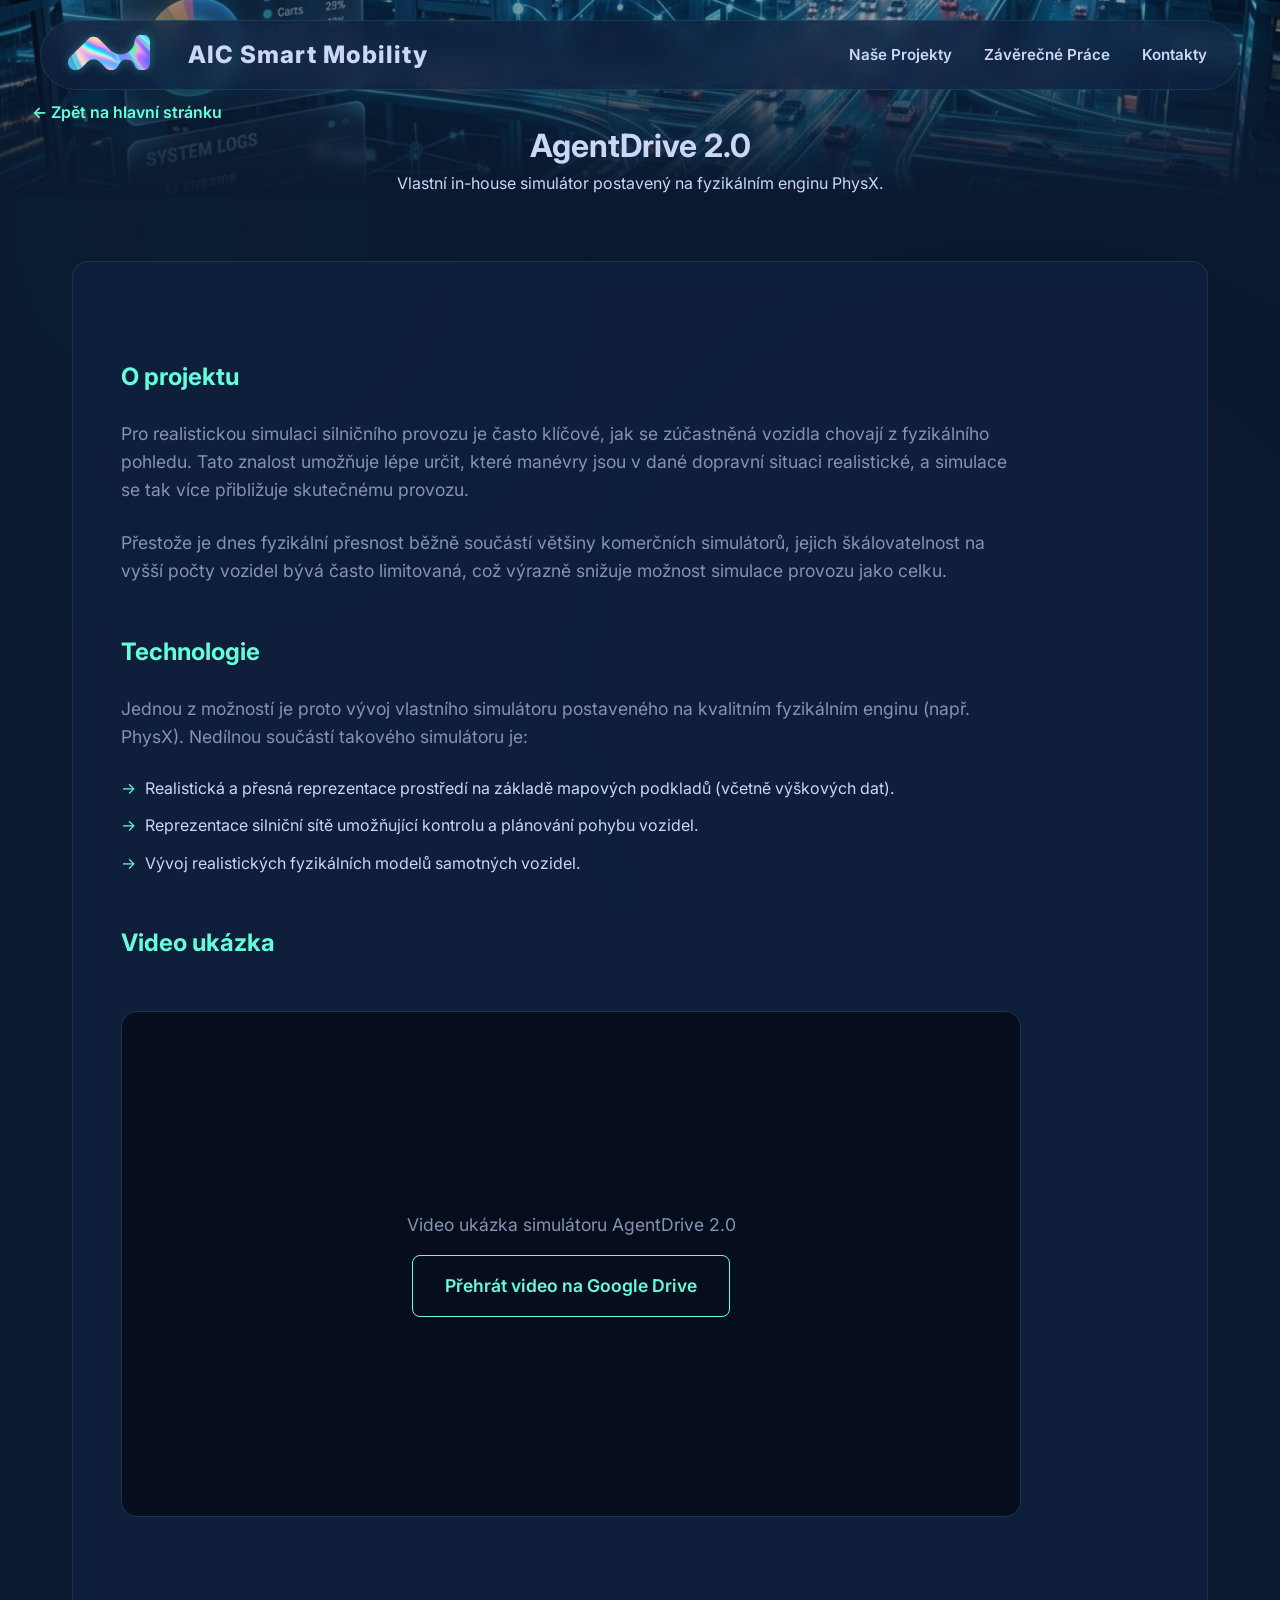
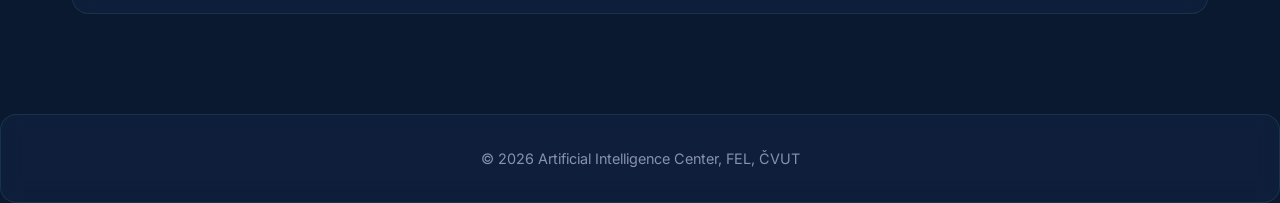
==== agent-drive.html @ fb55c25d "added project subpages" ====
<!DOCTYPE html>
<html lang="cs">

<head>
    <meta charset="UTF-8">
    <meta name="viewport" content="width=device-width, initial-scale=1.0">
    <title>AgentDrive 2.0 | AIC Smart Mobility</title>
    <link rel="preconnect" href="https://fonts.googleapis.com">
    <link rel="preconnect" href="https://fonts.gstatic.com" crossorigin>
    <link href="https://fonts.googleapis.com/css2?family=Inter:wght@300;400;600;800&display=swap" rel="stylesheet">
    <link rel="stylesheet" href="style.css">
</head>

<body>
    <div class="background-effects">
        <div class="glow glow-1"></div>
        <div class="glow glow-2"></div>
    </div>

    <nav class="navbar glassmorphism">
        <div class="container nav-content">
            <div class="logo">
                <img src="assets/Symbol_AIC_Holo.svg" alt="AIC Logo" class="logo-img">
                AIC Smart Mobility
            </div>
            <ul class="nav-links">
                <li><a href="index.html#projekty">Naše Projekty</a></li>
                <li><a href="index.html#temata">Závěrečné Práce</a></li>
                <li><a href="index.html#kontakty">Kontakty</a></li>
            </ul>
        </div>
    </nav>

    <a href="index.html" class="back-btn">&larr; Zpět na hlavní stránku</a>

    <header class="hero-detail" style="background-image: url('assets/agent_drive_hero.png');">
        <div class="container">
            <h1>AgentDrive 2.0</h1>
            <p>Vlastní in-house simulátor postavený na fyzikálním enginu PhysX.</p>
        </div>
    </header>

    <main class="container project-content">
        <div class="glassmorphism" style="padding: 3rem;">
            <h2>O projektu</h2>
            <p>Pro realistickou simulaci silničního provozu je často klíčové, jak se zúčastněná vozidla chovají z fyzikálního pohledu. Tato znalost umožňuje lépe určit, které manévry jsou v dané dopravní situaci realistické, a simulace se tak více přibližuje skutečnému provozu.</p>
            
            <p>Přestože je dnes fyzikální přesnost běžně součástí většiny komerčních simulátorů, jejich škálovatelnost na vyšší počty vozidel bývá často limitovaná, což výrazně snižuje možnost simulace provozu jako celku.</p>

            <h2>Technologie</h2>
            <p>Jednou z možností je proto vývoj vlastního simulátoru postaveného na kvalitním fyzikálním enginu (např. PhysX). Nedílnou součástí takového simulátoru je:</p>
            <ul>
                <li>Realistická a přesná reprezentace prostředí na základě mapových podkladů (včetně výškových dat).</li>
                <li>Reprezentace silniční sítě umožňující kontrolu a plánování pohybu vozidel.</li>
                <li>Vývoj realistických fyzikálních modelů samotných vozidel.</li>
            </ul>

            <h2>Video ukázka</h2>
            <div class="video-container">
                <!-- Vzhledem k tomu, že jde o Google Drive link, vkládáme placeholder nebo odkaz -->
                <div style="width: 100%; height: 100%; display: flex; align-items: center; justify-content: center; background: rgba(0,0,0,0.5); flex-direction: column;">
                    <p style="margin-bottom: 1rem;">Video ukázka simulátoru AgentDrive 2.0</p>
                    <a href="https://drive.google.com/file/d/1O1ORoEh1ZiM3xeJbCoPNkHFGF6hVQxaX/view?usp=sharing" target="_blank" class="btn-primary">Přehrát video na Google Drive</a>
                </div>
            </div>
        </div>
    </main>

    <footer class="glassmorphism">
        <div class="container">
            <p>&copy; 2026 Artificial Intelligence Center, FEL, ČVUT</p>
        </div>
    </footer>

    <script src="script.js"></script>
</body>

</html>
---- style.css ----
:root {
    --bg-color: #0a192f;
    --text-primary: #ccd6f6;
    --text-secondary: #8892b0;
    --accent: #64ffda;
    --glass-bg: rgba(17, 34, 64, 0.7);
    --glass-border: rgba(100, 255, 218, 0.1);
    --font-family: 'Inter', sans-serif;
    --transition: all 0.3s cubic-bezier(0.25, 0.8, 0.25, 1);
}

* {
    margin: 0;
    padding: 0;
    box-sizing: border-box;
    scroll-behavior: smooth;
}

body {
    background-color: var(--bg-color);
    color: var(--text-primary);
    font-family: var(--font-family);
    line-height: 1.6;
    overflow-x: hidden;
    position: relative;
}

.background-effects {
    position: fixed;
    top: 0;
    left: 0;
    width: 100%;
    height: 100%;
    pointer-events: none;
    z-index: -1;
    overflow: hidden;
}

.glow {
    position: absolute;
    border-radius: 50%;
    filter: blur(150px);
    opacity: 0.4;
}

.glow-1 {
    top: -10%;
    left: -10%;
    width: 50vw;
    height: 50vw;
    background: radial-gradient(circle, rgba(100, 255, 218, 0.15) 0%, rgba(10, 25, 47, 0) 70%);
}

.glow-2 {
    bottom: -20%;
    right: -10%;
    width: 60vw;
    height: 60vw;
    background: radial-gradient(circle, rgba(200, 80, 192, 0.15) 0%, rgba(10, 25, 47, 0) 70%);
}

.glassmorphism {
    background: var(--glass-bg);
    backdrop-filter: blur(10px);
    -webkit-backdrop-filter: blur(10px);
    border: 1px solid var(--glass-border);
    border-radius: 16px;
}

.container {
    max-width: 1200px;
    margin: 0 auto;
    padding: 0 2rem;
}

/* Navbar */
.navbar {
    position: fixed;
    top: 20px;
    left: 50%;
    transform: translateX(-50%);
    width: calc(100% - 4rem);
    max-width: 1200px;
    z-index: 100;
    height: 70px;
    border-radius: 50px;
}

.nav-content {
    display: flex;
    justify-content: space-between;
    align-items: center;
    height: 100%;
    padding: 0 2rem;
}

.logo {
    font-size: 1.5rem;
    font-weight: 800;
    color: var(--text-primary);
    letter-spacing: 1px;
    display: flex;
    align-items: center;
    gap: 0.75rem;
}

.logo-img {
    height: 85px;
    width: auto;
    filter: drop-shadow(0 0 5px rgba(100, 255, 218, 0.3));
    margin-top: -5px;
    /* Adjust to balance the overflow */
    margin-left: -30px;
    /* Move slightly more to the left */
    flex-shrink: 0;
}

.logo span {
    color: var(--accent);
}

.nav-links {
    list-style: none;
    display: flex;
    gap: 2rem;
}

.nav-links a {
    text-decoration: none;
    color: var(--text-primary);
    font-weight: 600;
    font-size: 0.95rem;
    transition: var(--transition);
}

.nav-links a:hover {
    color: var(--accent);
}

/* Hero Section */
.hero {
    min-height: 100vh;
    display: flex;
    flex-direction: column;
    justify-content: center;
    align-items: center;
    text-align: center;
    padding-top: 100px;
}

.hero h1 {
    font-size: clamp(2.5rem, 6vw, 4.5rem);
    font-weight: 800;
    line-height: 1.1;
    margin-bottom: 1.5rem;
}

.hero h1 span {
    color: var(--accent);
    background: -webkit-linear-gradient(45deg, var(--accent), #c850c0);
    -webkit-background-clip: text;
    -webkit-text-fill-color: transparent;
}

.hero p {
    font-size: clamp(1rem, 2vw, 1.25rem);
    color: var(--text-secondary);
    max-width: 700px;
    margin-bottom: 2.5rem;
}

.btn-primary {
    display: inline-block;
    padding: 1rem 2rem;
    background: transparent;
    color: var(--accent);
    border: 1px solid var(--accent);
    border-radius: 8px;
    text-decoration: none;
    font-weight: 600;
    font-size: 1.1rem;
    transition: var(--transition);
    cursor: pointer;
}

.btn-primary:hover {
    background: rgba(100, 255, 218, 0.1);
    transform: translateY(-3px);
    box-shadow: 0 10px 20px rgba(100, 255, 218, 0.1);
}

/* Sections */
section {
    padding: 100px 0;
}

.section-title {
    font-size: clamp(2rem, 4vw, 2.5rem);
    margin-bottom: 2rem;
    position: relative;
    display: inline-block;
}

.section-title::after {
    content: '';
    position: absolute;
    bottom: -10px;
    left: 0;
    width: 60px;
    height: 3px;
    background: var(--accent);
    border-radius: 2px;
}

.section-subtitle {
    color: var(--text-secondary);
    margin-bottom: 3rem;
    font-size: 1.1rem;
    max-width: 800px;
}

/* Grids */
.grid {
    display: grid;
    gap: 2rem;
}

.projects-grid {
    grid-template-columns: repeat(auto-fit, minmax(280px, 1fr));
}

/* Cards */
.card {
    overflow: hidden;
    transition: var(--transition);
    display: flex;
    flex-direction: column;
    text-decoration: none;
    /* Odstranění podtržení pro odkaz */
    color: inherit;
    /* Zachování barvy textu */
}

.card:hover {
    transform: translateY(-10px);
    box-shadow: 0 20px 40px rgba(0, 0, 0, 0.4);
    border-color: rgba(100, 255, 218, 0.3);
}

.card-image {
    width: 100%;
    height: 200px;
    object-fit: cover;
    border-bottom: 1px solid var(--glass-border);
    transition: var(--transition);
}

.card:hover .card-image {
    transform: scale(1.05);
}

.placeholder-img {
    background: linear-gradient(135deg, rgba(17, 34, 64, 1) 0%, rgba(10, 25, 47, 1) 100%);
    display: flex;
    align-items: center;
    justify-content: center;
}

.placeholder-img .icon {
    font-size: 4rem;
}

.card-content {
    padding: 2rem;
    flex-grow: 1;
    display: flex;
    flex-direction: column;
}

.card-content h3 {
    font-size: 1.25rem;
    margin-bottom: 0.5rem;
    color: var(--text-primary);
}

.author {
    color: var(--accent);
    font-size: 0.85rem;
    margin-bottom: 1rem;
    font-weight: 600;
}

.card-content p {
    color: var(--text-secondary);
    font-size: 0.95rem;
    margin-bottom: 1.5rem;
    flex-grow: 1;
}

.link-btn {
    color: var(--accent);
    text-decoration: none;
    font-weight: 600;
    font-size: 0.9rem;
    transition: var(--transition);
    display: inline-block;
}

.link-btn:hover {
    color: #c850c0;
}

/* Accordion */
.accordion {
    border-radius: 16px;
    overflow: hidden;
}

.accordion-item {
    border-bottom: 1px solid var(--glass-border);
}

.accordion-item:last-child {
    border-bottom: none;
}

.accordion-header {
    width: 100%;
    text-align: left;
    padding: 1.5rem 2rem;
    background: transparent;
    border: none;
    color: var(--text-primary);
    font-size: 1.1rem;
    font-weight: 600;
    font-family: var(--font-family);
    cursor: pointer;
    display: flex;
    justify-content: space-between;
    align-items: center;
    transition: var(--transition);
}

.accordion-header:hover {
    background: rgba(100, 255, 218, 0.05);
}

.accordion-header .icon {
    font-size: 1.5rem;
    color: var(--accent);
    transition: transform 0.3s ease;
}

.accordion-item.active .icon {
    transform: rotate(45deg);
}

.accordion-content {
    max-height: 0;
    overflow: hidden;
    transition: max-height 0.4s ease-out, padding 0.4s ease;
    background: rgba(10, 25, 47, 0.3);
}

.accordion-content p {
    padding: 0 2rem 1.5rem;
    color: var(--text-secondary);
}

.accordion-content p:first-child {
    padding-top: 1rem;
    color: var(--accent);
    font-size: 0.9rem;
    margin-bottom: -0.5rem;
}

/* Contacts Grid */
.contacts-grid {
    grid-template-columns: repeat(auto-fit, minmax(200px, 1fr));
}

.contact-card {
    padding: 2rem;
    text-align: center;
    transition: var(--transition);
}

.contact-card:hover {
    transform: translateY(-5px);
    border-color: var(--accent);
}

.avatar {
    width: 60px;
    height: 60px;
    background: rgba(100, 255, 218, 0.1);
    color: var(--accent);
    border-radius: 50%;
    display: flex;
    align-items: center;
    justify-content: center;
    font-size: 1.5rem;
    font-weight: 800;
    margin: 0 auto 1rem;
    border: 1px solid var(--accent);
}

.contact-card h3 {
    margin-bottom: 0.5rem;
}

.contact-card p {
    color: var(--text-secondary);
    font-size: 0.9rem;
    margin-bottom: 1rem;
}

.contact-link {
    color: var(--accent);
    text-decoration: none;
    font-size: 0.9rem;
    transition: var(--transition);
}

.contact-link:hover {
    text-decoration: underline;
}

/* Footer */
footer {
    text-align: center;
    padding: 2rem 0;
    margin-top: 4rem;
    border-top-left-radius: 30px;
    border-top-right-radius: 30px;
    border-bottom-left-radius: 0;
    border-bottom-right-radius: 0;
    border-bottom: none;
    border-left: none;
    border-right: none;
}

footer p {
    color: var(--text-secondary);
    font-size: 0.9rem;
}

/* Project Detail Pages */
.hero-detail {
    min-height: 20vh;
    display: flex;
    flex-direction: column;
    justify-content: center;
    align-items: center;
    text-align: center;
    padding-top: 120px;
    position: relative;
    background-size: cover;
    background-position: center;
    margin-bottom: 4rem;
    border-bottom: 0px solid var(--glass-border);
}

.hero-detail::before {
    content: '';
    position: absolute;
    top: 0;
    left: 0;
    width: 100%;
    height: 100%;
    background: linear-gradient(to bottom, rgba(10, 25, 47, 0.4), var(--bg-color));
    z-index: 1;
}

.hero-detail .container {
    position: relative;
    z-index: 2;
}

.back-btn {
    position: absolute;
    top: 100px;
    left: 2rem;
    color: var(--accent);
    text-decoration: none;
    font-weight: 600;
    display: flex;
    align-items: center;
    gap: 0.5rem;
    z-index: 10;
    transition: var(--transition);
}

.back-btn:hover {
    transform: translateX(-5px);
}

.project-content {
    margin-bottom: 100px;
}

.project-content h2 {
    color: var(--accent);
    margin-top: 3rem;
    margin-bottom: 1.5rem;
}

.project-content p {
    color: var(--text-secondary);
    font-size: 1.1rem;
    margin-bottom: 1.5rem;
    max-width: 900px;
}

.project-content ul {
    list-style: none;
    margin-bottom: 2rem;
}

.project-content li {
    position: relative;
    padding-left: 1.5rem;
    margin-bottom: 0.75rem;
    color: var(--text-primary);
}

.project-content li::before {
    content: '→';
    position: absolute;
    left: 0;
    color: var(--accent);
}

.video-container {
    width: 100%;
    max-width: 900px;
    aspect-ratio: 16/9;
    margin: 3rem 0;
    border-radius: 16px;
    overflow: hidden;
    border: 1px solid var(--glass-border);
}

.video-container iframe {
    width: 100%;
    height: 100%;
    border: none;
}

@media (max-width: 768px) {
    .back-btn {
        top: 80px;
        left: 1rem;
    }
}

/* Responsive */
@media (max-width: 768px) {
    .nav-links {
        display: none;
        /* simple mobile nav */
    }

    .navbar {
        justify-content: center;
    }

    .hero {
        padding-top: 120px;
    }

    .accordion-header {
        padding: 1.25rem;
        font-size: 1rem;
    }

    .accordion-content p {
        padding: 0 1.25rem 1.25rem;
    }
}
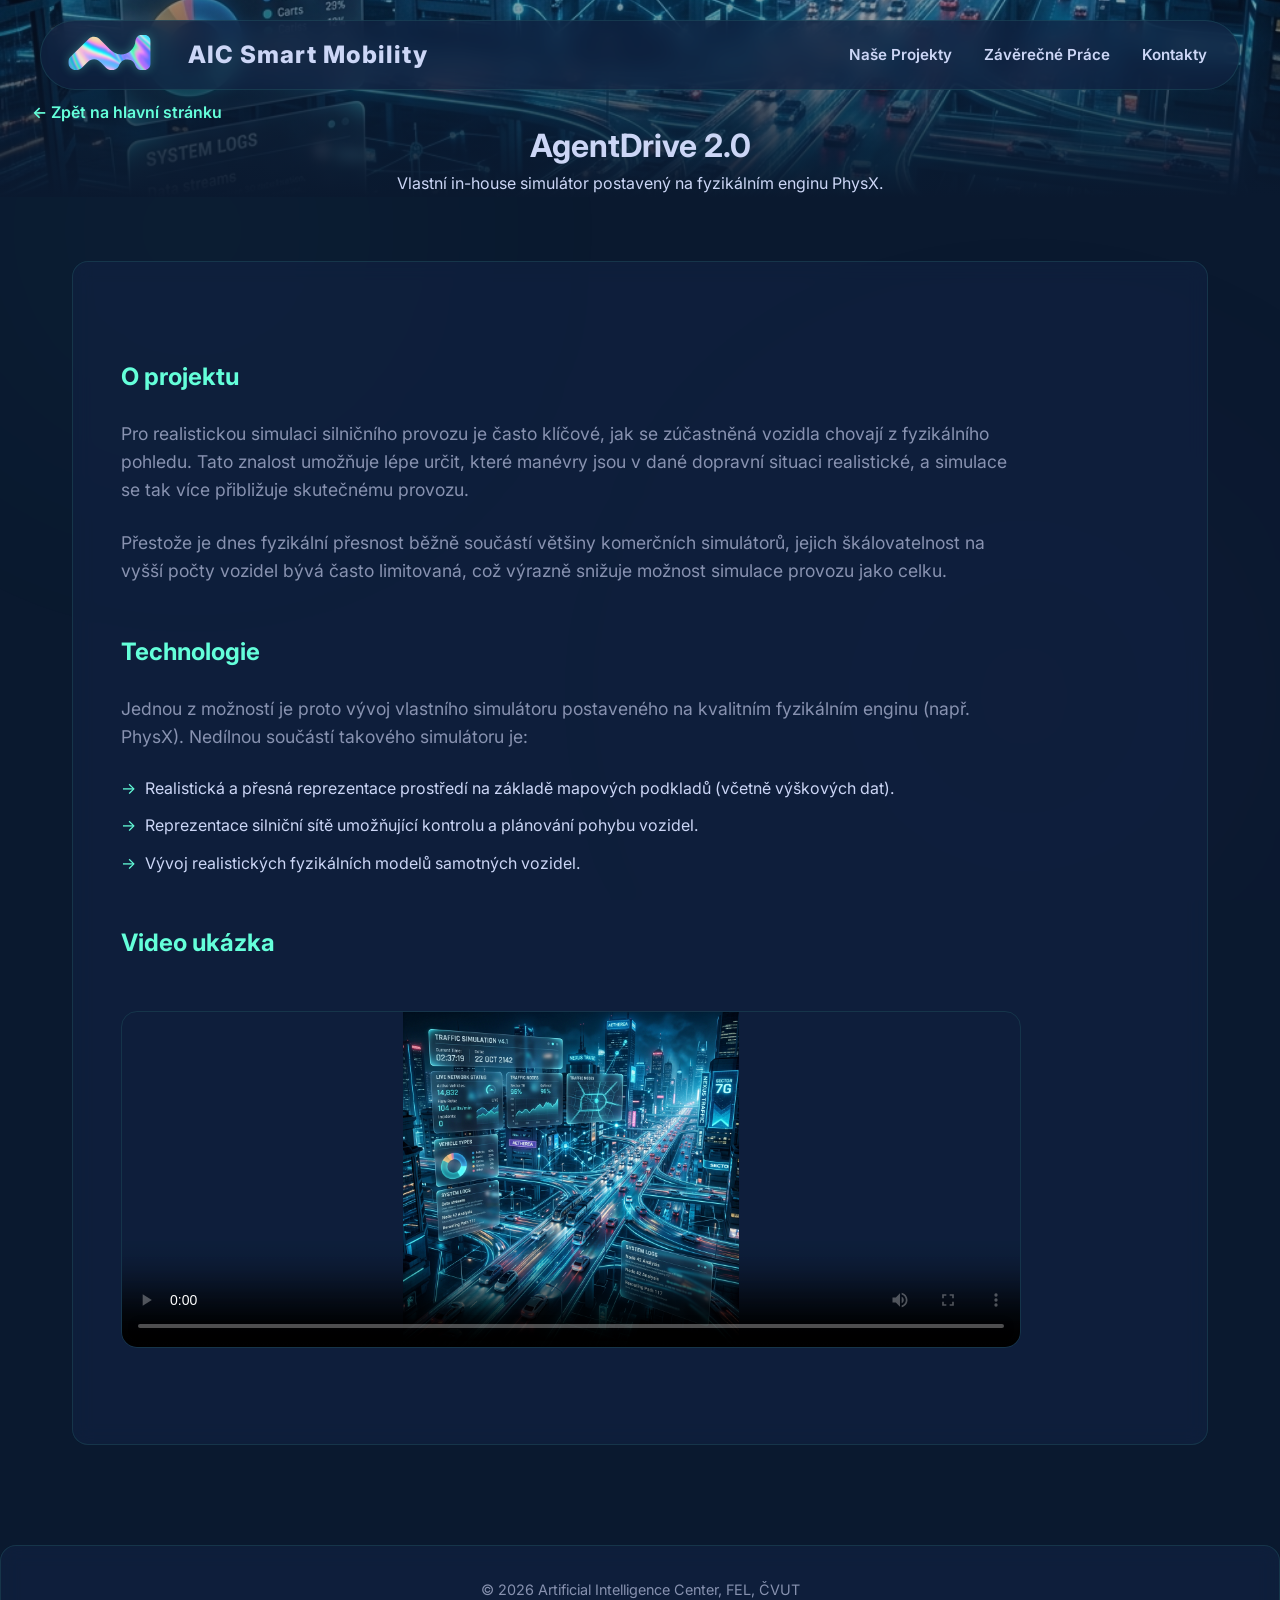
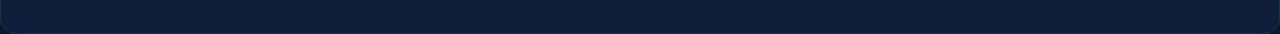
==== commit e07d3f39: "agentdrive video link replaced with direct file" ====
--- a/agent-drive.html
+++ b/agent-drive.html
@@ -57,11 +57,10 @@
 
             <h2>Video ukázka</h2>
             <div class="video-container">
-                <!-- Vzhledem k tomu, že jde o Google Drive link, vkládáme placeholder nebo odkaz -->
-                <div style="width: 100%; height: 100%; display: flex; align-items: center; justify-content: center; background: rgba(0,0,0,0.5); flex-direction: column;">
-                    <p style="margin-bottom: 1rem;">Video ukázka simulátoru AgentDrive 2.0</p>
-                    <a href="https://drive.google.com/file/d/1O1ORoEh1ZiM3xeJbCoPNkHFGF6hVQxaX/view?usp=sharing" target="_blank" class="btn-primary">Přehrát video na Google Drive</a>
-                </div>
+                <video controls width="100%" poster="assets/agent_drive_hero.png">
+                    <source src="assets/agentdrive.mp4" type="video/mp4">
+                    Váš prohlížeč nepodporuje přehrávání videa.
+                </video>
             </div>
         </div>
     </main>
--- a/style.css
+++ b/style.css
@@ -534,17 +534,34 @@
 .video-container {
     width: 100%;
     max-width: 900px;
-    aspect-ratio: 16/9;
+    aspect-ratio: 4096 / 1536;
     margin: 3rem 0;
     border-radius: 16px;
     overflow: hidden;
     border: 1px solid var(--glass-border);
 }
 
-.video-container iframe {
+.video-container iframe,
+.video-container video {
     width: 100%;
     height: 100%;
     border: none;
+    display: block;
+}
+
+.project-image {
+    width: 100%;
+    height: auto;
+    border-radius: 12px;
+    border: 1px solid var(--glass-border);
+    transition: var(--transition);
+    box-shadow: 0 4px 15px rgba(0, 0, 0, 0.2);
+}
+
+.project-image:hover {
+    transform: scale(1.02);
+    box-shadow: 0 10px 25px rgba(100, 255, 218, 0.15);
+    border-color: var(--accent);
 }
 
 @media (max-width: 768px) {
@@ -577,4 +594,38 @@
     .accordion-content p {
         padding: 0 1.25rem 1.25rem;
     }
+}
+
+/* Video Grid and Elements */
+.video-grid {
+    display: grid;
+    grid-template-columns: repeat(auto-fit, minmax(300px, 1fr));
+    gap: 2rem;
+    margin: 2rem 0;
+}
+
+.video-item {
+    display: flex;
+    flex-direction: column;
+    gap: 1rem;
+}
+
+.video-item video {
+    width: 100%;
+    border-radius: 12px;
+    border: 1px solid var(--glass-border);
+    transition: var(--transition);
+    box-shadow: 0 4px 15px rgba(0, 0, 0, 0.2);
+}
+
+.video-item video:hover {
+    transform: scale(1.02);
+    box-shadow: 0 10px 25px rgba(100, 255, 218, 0.15);
+    border-color: var(--accent);
+}
+
+.video-caption {
+    font-size: 0.9rem;
+    color: var(--text-secondary);
+    text-align: center;
 }
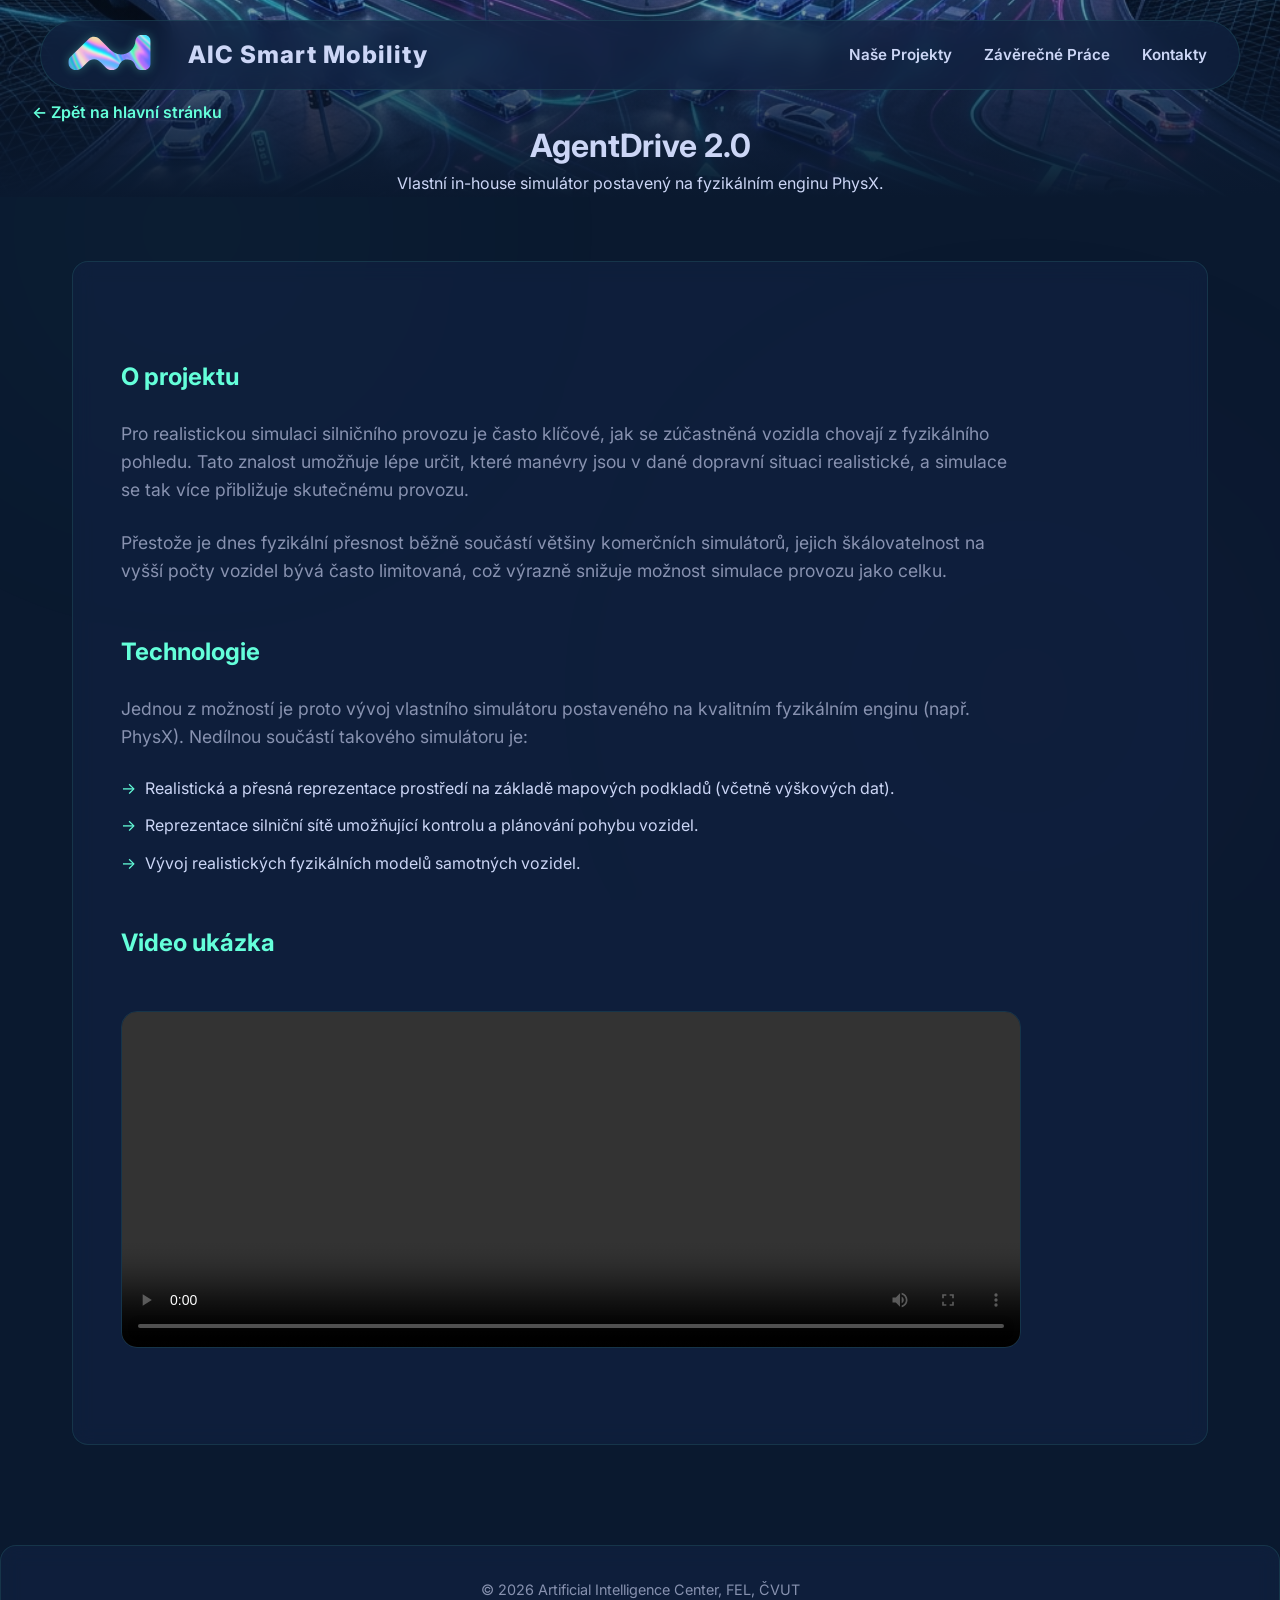
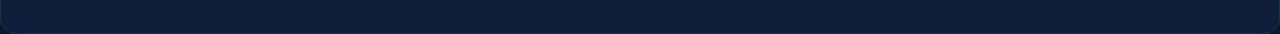
==== commit 590b74e3: "new agentdrive image" ====
--- a/agent-drive.html
+++ b/agent-drive.html
@@ -43,21 +43,27 @@
     <main class="container project-content">
         <div class="glassmorphism" style="padding: 3rem;">
             <h2>O projektu</h2>
-            <p>Pro realistickou simulaci silničního provozu je často klíčové, jak se zúčastněná vozidla chovají z fyzikálního pohledu. Tato znalost umožňuje lépe určit, které manévry jsou v dané dopravní situaci realistické, a simulace se tak více přibližuje skutečnému provozu.</p>
-            
-            <p>Přestože je dnes fyzikální přesnost běžně součástí většiny komerčních simulátorů, jejich škálovatelnost na vyšší počty vozidel bývá často limitovaná, což výrazně snižuje možnost simulace provozu jako celku.</p>
+            <p>Pro realistickou simulaci silničního provozu je často klíčové, jak se zúčastněná vozidla chovají z
+                fyzikálního pohledu. Tato znalost umožňuje lépe určit, které manévry jsou v dané dopravní situaci
+                realistické, a simulace se tak více přibližuje skutečnému provozu.</p>
+
+            <p>Přestože je dnes fyzikální přesnost běžně součástí většiny komerčních simulátorů, jejich škálovatelnost
+                na vyšší počty vozidel bývá často limitovaná, což výrazně snižuje možnost simulace provozu jako celku.
+            </p>
 
             <h2>Technologie</h2>
-            <p>Jednou z možností je proto vývoj vlastního simulátoru postaveného na kvalitním fyzikálním enginu (např. PhysX). Nedílnou součástí takového simulátoru je:</p>
+            <p>Jednou z možností je proto vývoj vlastního simulátoru postaveného na kvalitním fyzikálním enginu (např.
+                PhysX). Nedílnou součástí takového simulátoru je:</p>
             <ul>
-                <li>Realistická a přesná reprezentace prostředí na základě mapových podkladů (včetně výškových dat).</li>
+                <li>Realistická a přesná reprezentace prostředí na základě mapových podkladů (včetně výškových dat).
+                </li>
                 <li>Reprezentace silniční sítě umožňující kontrolu a plánování pohybu vozidel.</li>
                 <li>Vývoj realistických fyzikálních modelů samotných vozidel.</li>
             </ul>
 
             <h2>Video ukázka</h2>
             <div class="video-container">
-                <video controls width="100%" poster="assets/agent_drive_hero.png">
+                <video controls width="100%">
                     <source src="assets/agentdrive.mp4" type="video/mp4">
                     Váš prohlížeč nepodporuje přehrávání videa.
                 </video>
@@ -74,4 +80,4 @@
     <script src="script.js"></script>
 </body>
 
-</html>
+</html>
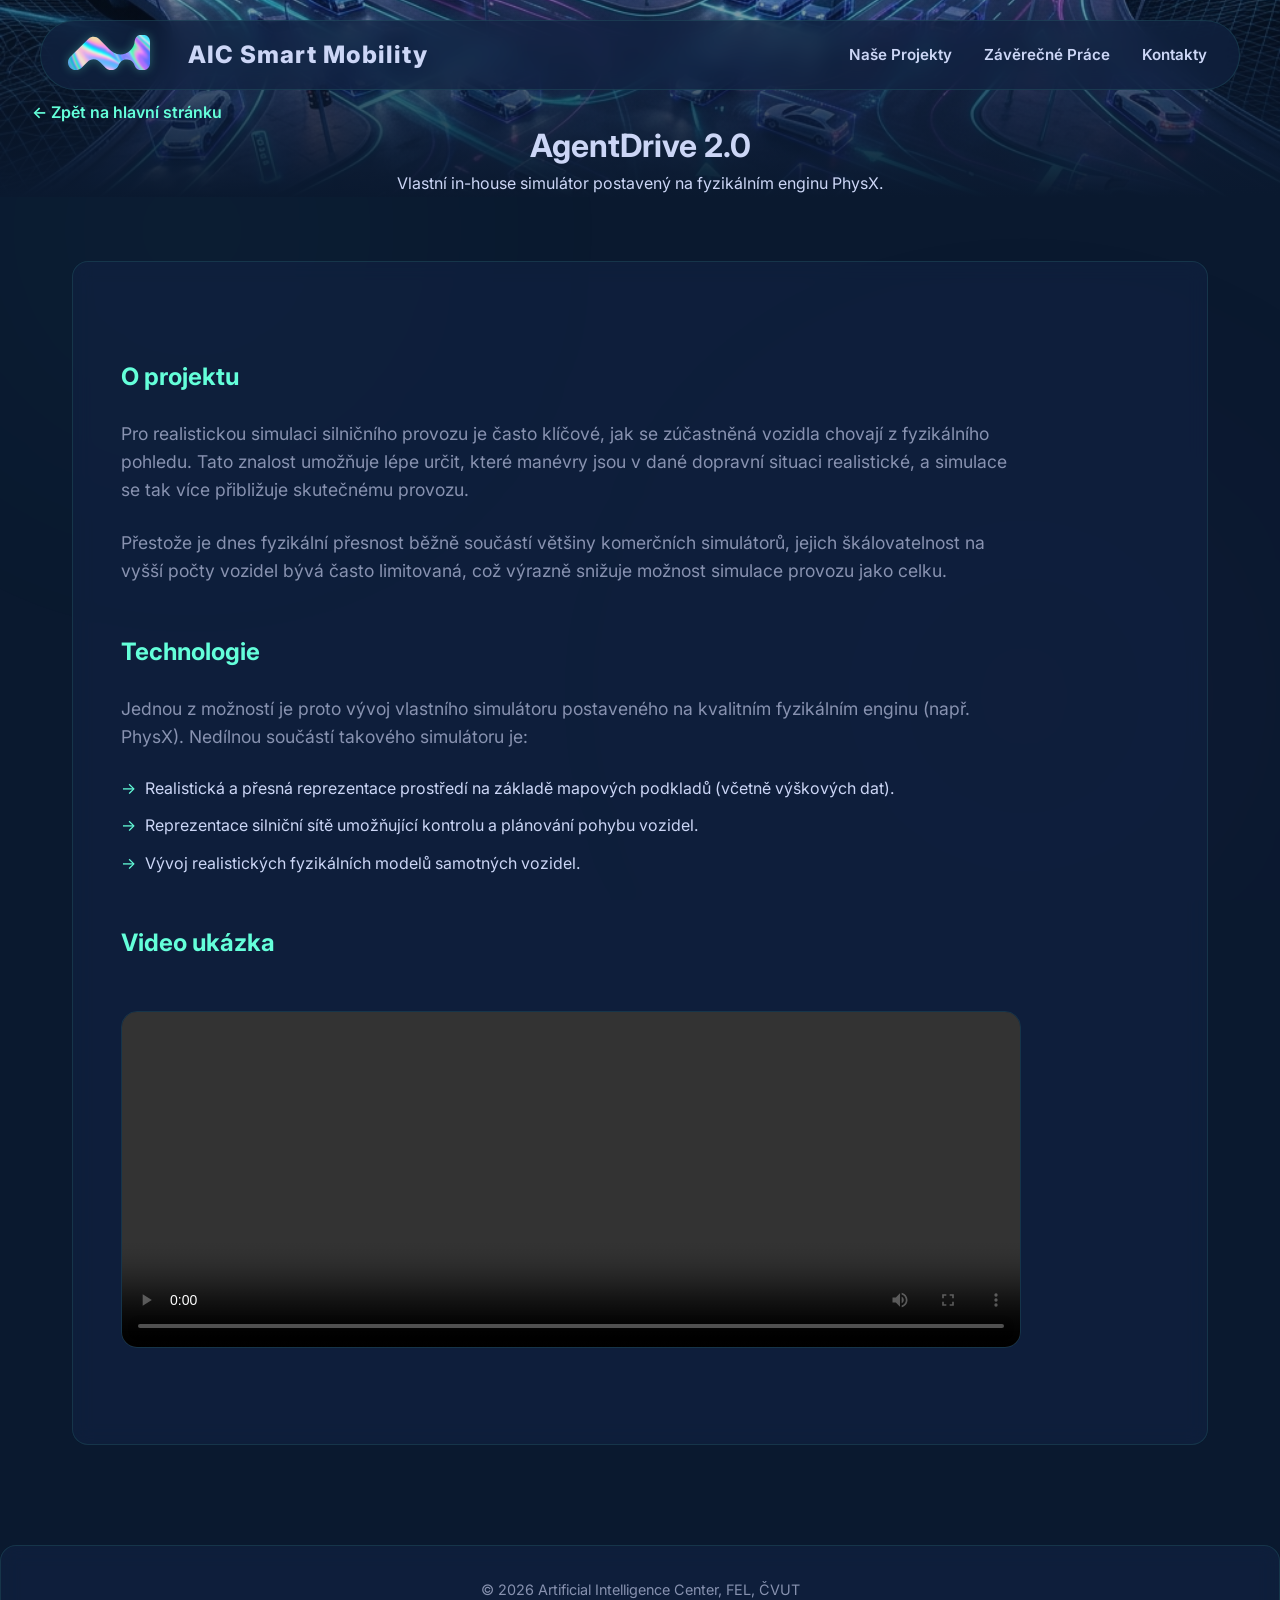
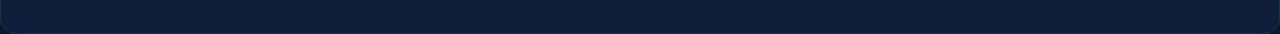
==== commit 8f98e101: "Update UI: clickable logos, fix scrollbar shift, avatar size, and email layout" ====
--- a/agent-drive.html
+++ b/agent-drive.html
@@ -19,10 +19,9 @@
 
     <nav class="navbar glassmorphism">
         <div class="container nav-content">
-            <div class="logo">
+            <a href="index.html" class="logo">
                 <img src="assets/Symbol_AIC_Holo.svg" alt="AIC Logo" class="logo-img">
-                AIC Smart Mobility
-            </div>
+                AIC Smart Mobility</a>
             <ul class="nav-links">
                 <li><a href="index.html#projekty">Naše Projekty</a></li>
                 <li><a href="index.html#temata">Závěrečné Práce</a></li>
@@ -80,4 +79,4 @@
     <script src="script.js"></script>
 </body>
 
-</html>+</html>
--- a/style.css
+++ b/style.css
@@ -14,6 +14,10 @@
     padding: 0;
     box-sizing: border-box;
     scroll-behavior: smooth;
+}
+
+html {
+    overflow-y: scroll;
 }
 
 body {
@@ -102,6 +106,7 @@
     display: flex;
     align-items: center;
     gap: 0.75rem;
+    text-decoration: none;
 }
 
 .logo-img {
@@ -191,7 +196,7 @@
 
 /* Sections */
 section {
-    padding: 100px 0;
+    padding: 140px 0 100px 0;
 }
 
 .section-title {
@@ -391,8 +396,8 @@
 }
 
 .avatar {
-    width: 60px;
-    height: 60px;
+    width: 80px;
+    height: 80px;
     background: rgba(100, 255, 218, 0.1);
     color: var(--accent);
     border-radius: 50%;
@@ -403,6 +408,7 @@
     font-weight: 800;
     margin: 0 auto 1rem;
     border: 1px solid var(--accent);
+    object-fit: cover;
 }
 
 .contact-card h3 {
@@ -420,6 +426,11 @@
     text-decoration: none;
     font-size: 0.9rem;
     transition: var(--transition);
+    display: inline-flex;
+    align-items: center;
+    justify-content: center;
+    gap: 0.5rem;
+    width: 100%;
 }
 
 .contact-link:hover {
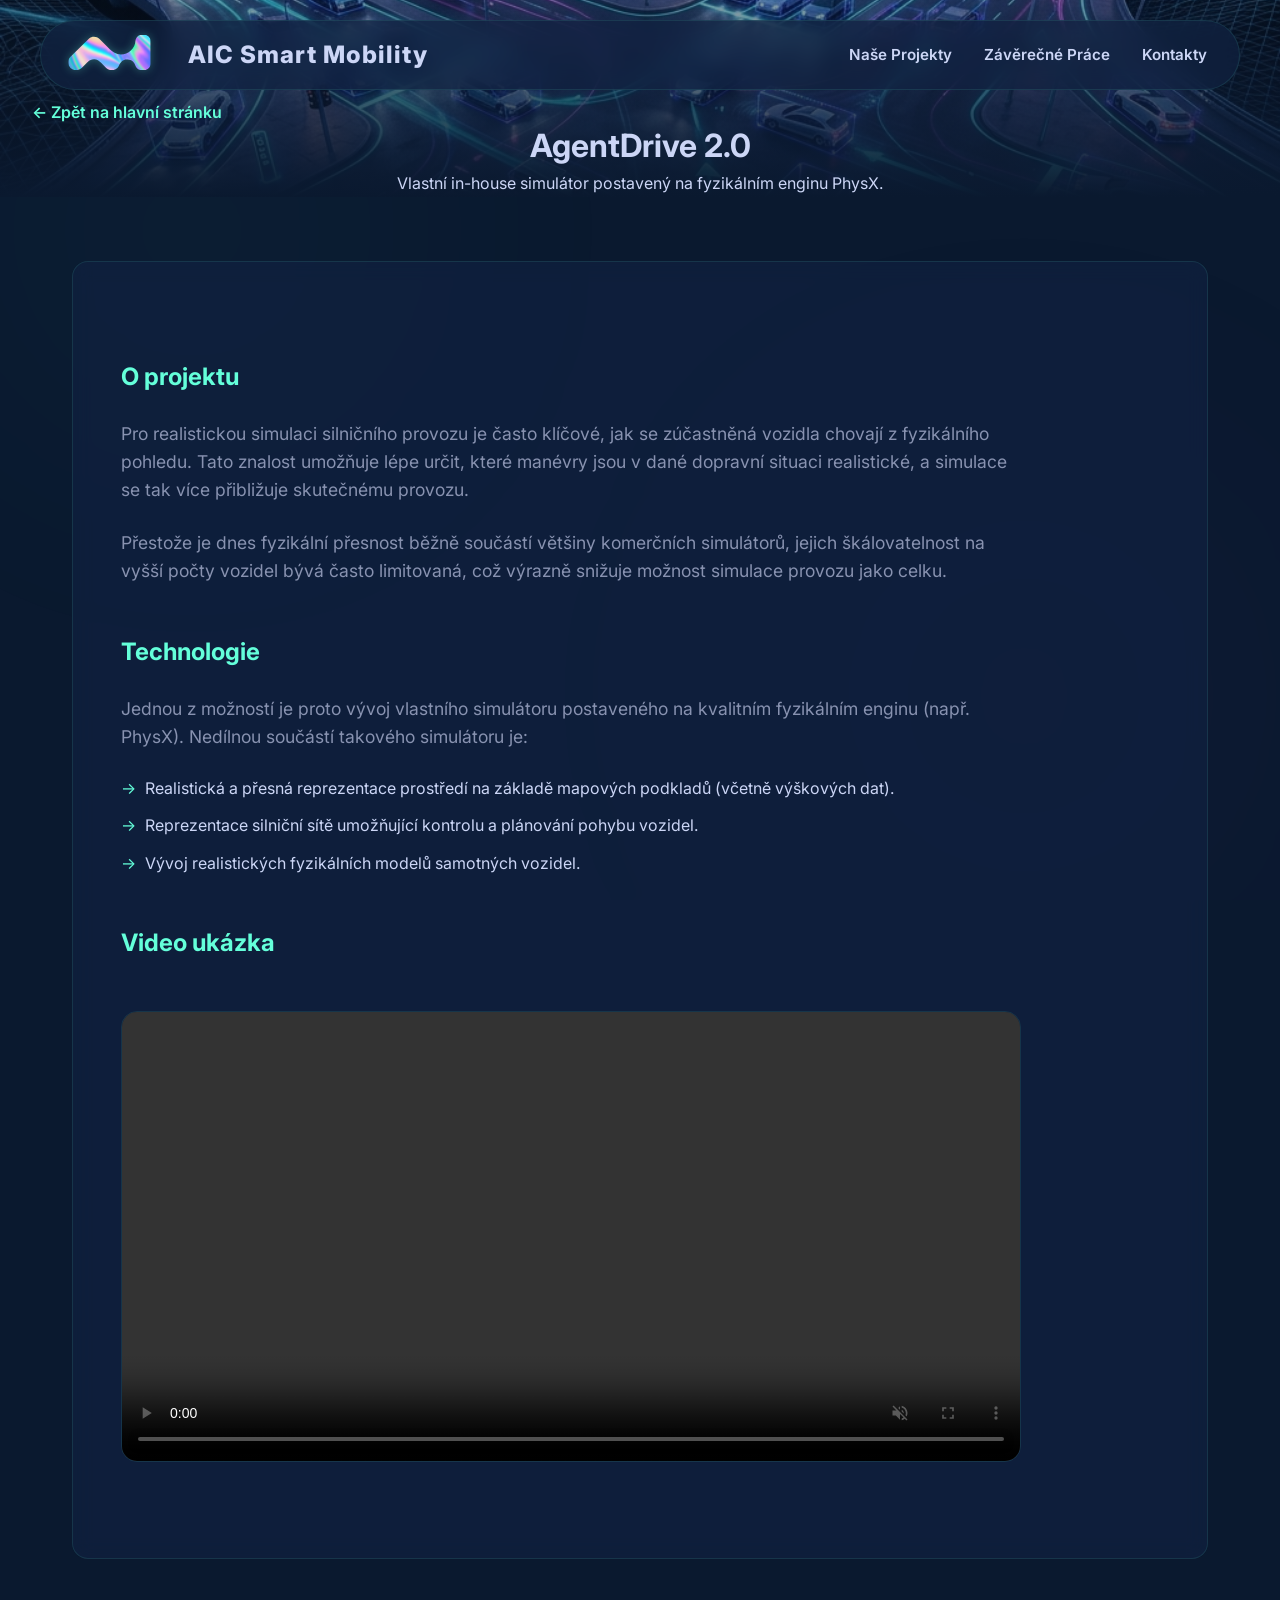
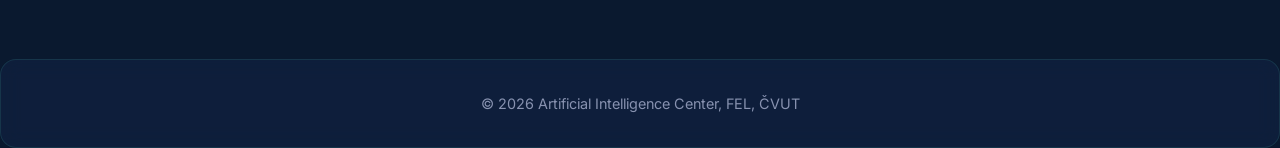
==== commit c01b4dc4: "Fix mobile video playback and improve MCVRP viewer layout" ====
--- a/agent-drive.html
+++ b/agent-drive.html
@@ -40,7 +40,7 @@
     </header>
 
     <main class="container project-content">
-        <div class="glassmorphism" style="padding: 3rem;">
+        <div class="glassmorphism">
             <h2>O projektu</h2>
             <p>Pro realistickou simulaci silničního provozu je často klíčové, jak se zúčastněná vozidla chovají z
                 fyzikálního pohledu. Tato znalost umožňuje lépe určit, které manévry jsou v dané dopravní situaci
@@ -62,7 +62,7 @@
 
             <h2>Video ukázka</h2>
             <div class="video-container">
-                <video controls width="100%">
+                <video controls playsinline loop muted>
                     <source src="assets/agentdrive.mp4" type="video/mp4">
                     Váš prohlížeč nepodporuje přehrávání videa.
                 </video>
--- a/style.css
+++ b/style.css
@@ -75,6 +75,12 @@
     max-width: 1200px;
     margin: 0 auto;
     padding: 0 2rem;
+}
+
+@media (max-width: 768px) {
+    .container {
+        padding: 0 1rem;
+    }
 }
 
 /* Navbar */
@@ -510,6 +516,16 @@
     margin-bottom: 100px;
 }
 
+.project-content .glassmorphism {
+    padding: 3rem;
+}
+
+@media (max-width: 768px) {
+    .project-content .glassmorphism {
+        padding: 1.5rem;
+    }
+}
+
 .project-content h2 {
     color: var(--accent);
     margin-top: 3rem;
@@ -545,11 +561,16 @@
 .video-container {
     width: 100%;
     max-width: 900px;
-    aspect-ratio: 4096 / 1536;
     margin: 3rem 0;
     border-radius: 16px;
     overflow: hidden;
     border: 1px solid var(--glass-border);
+}
+
+@media (max-width: 768px) {
+    .video-container {
+        margin: 1.5rem 0;
+    }
 }
 
 .video-container iframe,
@@ -615,6 +636,13 @@
     margin: 2rem 0;
 }
 
+@media (max-width: 768px) {
+    .video-grid {
+        grid-template-columns: 1fr;
+        gap: 1.5rem;
+    }
+}
+
 .video-item {
     display: flex;
     flex-direction: column;
